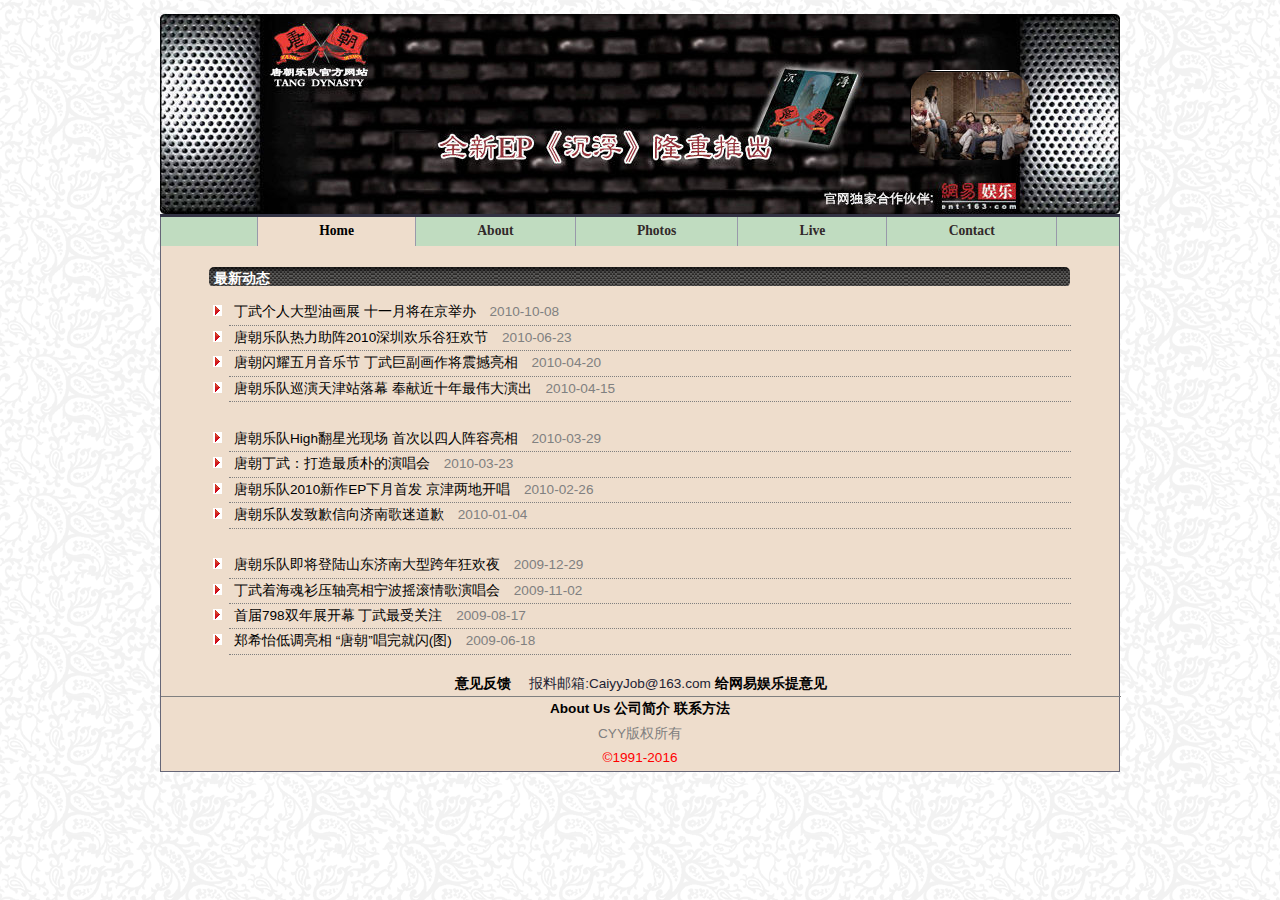
==== index.html @ 59341f4c "截止图片页面" ====
<!doctype html>
<html >
 <head>
	<meta http-equiv="Content-Type" content="text/html;charset=utf-8">
	<meta name="keywords" content="网页关键字">
    <meta name=" description" Content="网页描述文字" >
	<title>TangBand</title>
	<link rel="stylesheet" href="styles/tangband.css">
	<link rel="stylesheet" href="styles/index.css">
	<script type="text/javascript" src="scripts/global.js" ></script>
	<script type="text/javascript" src="scripts/tangband.js" ></script>
 </head>

 <body>
	 <!--头部-->
	<div id="header">
		<img src="images/logo.jpg" alt="logo of TangBand">
		
		<div id="slide" class="">
		<img id="preview" src="images/headanimation.png" alt="组合图片">
		</div>
	</div>

	<!--导航-->
	<div id="navigation">
	  <ul>
		<li><a href="index.html" >Home</a></li>
		<li><a href="about.html">About</a></li>
		<li><a href="photos.html">Photos</a></li>
		<li><a href="live.html">Live</a></li>
		<li><a href="contact.html">Contact</a></li>  
	  </ul>
	</div>

	<!--主内容区-->
	<div id="content">
		<p id="content-nav"><a href="index.html" title="主页">最新动态</a></p>
		<ul id="news">
			<li>
				<a href="http://ent.163.com/10/1008/14/6IFRIRCM00032O7F.html" >丁武个人大型油画展 十一月将在京举办
				</a>
				<span class="grey">2010-10-08</span>
			</li>

			<li>
				<a href="http://ent.163.com/10/0623/15/69SH6NTM00032PQV.html" >唐朝乐队热力助阵2010深圳欢乐谷狂欢节
				</a>
				<span class="grey">2010-06-23</span>
			</li>

			<li>
				<a href="http://ent.163.com/10/0420/14/64NJE7SN00032PQV.html" > 唐朝闪耀五月音乐节 丁武巨副画作将震撼亮相 
				</a>
				<span class="grey">2010-04-20</span>
			</li>

			<li>
				<a href="http://ent.163.com/10/0415/14/64ANCBQ300032O7F.html" > 唐朝乐队巡演天津站落幕 奉献近十年最伟大演出 
				</a>
				<span class="grey">2010-04-15</span> 
			</li>
			<br>

			<li>
				<a href="http://ent.163.com/10/0329/16/62V4M7TN00032O7F.html" title="">唐朝乐队High翻星光现场 首次以四人阵容亮相
				</a>
				<span class="grey">2010-03-29</span>
			</li>

			<li>
				<a href="http://ent.163.com/10/0323/10/62F3E98R00032PRS.html" title="">唐朝丁武：打造最质朴的演唱会
				</a>
				<span class="grey">2010-03-23</span>
			</li>

			<li>
				<a href="http://ent.163.com/10/0226/18/60FG2ST200031H0O.html" >唐朝乐队2010新作EP下月首发 京津两地开唱
				</a>
				<span class="grey">2010-02-26</span>
			</li>

			<li>
				<a href="http://ent.163.com/10/0104/19/5S74UN4P00032O7F.html" >唐朝乐队发致歉信向济南歌迷道歉
				</a>
				<span class="grey">2010-01-04</span>
			</li>

			<br>
			<li>
				<a href="http://ent.163.com/09/1229/18/5RNISAML00032PQV.html" >唐朝乐队即将登陆山东济南大型跨年狂欢夜
				</a>
				<span class="grey">2009-12-29</span>
			</li>

			<li>
				<a href="http://ent.163.com/09/1102/11/5N42PL7S00032PRS.html" >丁武着海魂衫压轴亮相宁波摇滚情歌演唱会
				</a>
				<span class="grey">2009-11-02</span>
			</li>

			<li>
				<a href="http://ent.163.com/09/0817/13/5GU2VPKS00031H0O.html" >首届798双年展开幕 丁武最受关注
				</a>
				<span class="grey">2009-08-17</span>
			</li>

			<li>
				<a href="http://news.163.com/09/0617/23/5C225DNG000120GR.html" >郑希怡低调亮相 “唐朝”唱完就闪(图)
				</a>
				<span class="grey">2009-06-18</span>
			</li>

		</ul>
	</div>

	<!--底部-->
	<div id="footer" >
		<ul id="footerul1" class="footer">
			<li><a href="http://www.163.com/special/0077450P/feedback_window.html" >意见反馈　</a></li>
			<li>报料邮箱:CaiyyJob@163.com </li>
			<li><a href="http://bbs.ent.163.com/list/entjianyi.html" >给网易娱乐提意见</a></li>

		</ul>

		<ul class="footer">
			<li><a href="#" >About Us</a></li>
			<li><a href="#" >公司简介</a></li>
			<li><a href="#" >联系方法</a></li>

		</ul>
		<p style="color:grey;">CYY版权所有</p>
		<p style="color:red;">&copy;1991-2016</p>	
	</div>
 </body>

</html>
---- styles/tangband.css ----
/*各页面公共样式*/
/*去除各浏览器各自为政的默认值*/
*{
 padding:0px;
 margin:0px;
}
body{
    /*颜色*/
	color:#fb5;
	background-image:url(../images/tangbg.gif);
    /*布局*/
    margin:1em 10%;
	width:960px;
	/*字体*/
	font-size:85%;
	font-family:"微软雅黑",Helvetica,sans-serif;
	margin-left:auto;
	margin-right:auto;
  
}
body *{
	font-size:1em;
}
a{
	/*字体*/
	font-weight:bold;
	text-decoration:none;
}
a:link{
	color:#445;	
	background-color:#C0DCC0;
}
a:visited{
	color:#345;	
	background-color:#eb6;
}
a:hover{
	color:#667;	
	background-color:#fb5;
}
a:active{
	color:#778;	
	background-color:#ec8;
}
#header{
  /*颜色*/
	color:#ec8;
	background-color:#334;	
	border-color:#667;
	
}
#slide{
	position:absolute;
	left:910px;
	top:70px;

	overflow:hidden;
	width:120px;
	height:90px;

	border-radius:2em;
	border:black;
	border-width:2em;

}
#navigation{
    /*颜色*/
	color:#455;
	background-color:#C0DCC0;	
	border-color:#667;
	/*布局*/
	background-image:url(images/navbg.png);
	background-position:bottom left;
	background-repeat:repeat-x;

	border-width:0.1em;
	border-style:solid;
	border-bottom-width:0px;
	border-top-width:0px;

	padding-left:10%;
	/*字体*/
	font-family:"Times New Roman",Helvetica,sans-serif;
}
#content{
	color:#223;
	background-color:#edc;	
	border-color:#667;

	border-width:0.1em ;
	border-style:solid;
	border-top-width:0px;
	border-bottom-width:0px;
	padding:0.5em 5%;


	/*字体*/
	line-height:1.8em;
}
.content-nav{
	color:white;
	background-image:url(../images/indexnav.png);
	background-repeat:repeat-x;
	width:856px;
	height:20px;

	padding-left:5px;
	vertical-align:center;

	border-radius:5px;

}
h1{
	font-family:"Georgia","Times New Roman",sans-serif;
	font:2.4em normal;
}
h2{
	font-family:"Georgia","Times New Roman",sans-serif;
	font:1.8em normal;
	margin-top:1em;
}
h3{
	font-family:"Georgia","Times New Roman",sans-serif;
	font:1.4em normal;
	margin-top:1em;
}
#content p{
	margin:1em 0;
}
#navigation ul{
	border-color:#99a;
	width:100%;
	overflow:hidden;
	border-left-width:0.1em;
	border-left-style:solid;
	margin-left:auto;
	margin-right:auto;
}
#navigation a:link{
	color:#32292A;
	background-color:#C0DCC0;
	border-color:#99a;
}
#navigation a:visited{
	color:#32292A;
	/*分号不要漏写，会使css不起作用*/
	background-color:#C0DCC0;
	border-color:#99a;
}
#navigation a:hover{
	color:#445;
	background-color:#EEDDCC;	
}
#navigation a:active{
	color:#667;
	background-color:#ec8;	
}
#navigation li{
	display:inline;	
}
#navigation li a{
    /*链接转换为块元素，方便设置内边距*/
	display:block;
	float:left;

	padding:0.5em 4.5em;

	/*分隔菜单项*/
	border-right:0.1em solid;

	/*字体*/
	text-decoration:none;
	font-weight:bold;
}

/*当前页面标识，让用户知道：我正在这里
指向当前页面的链接，添加到类here中*/
#navigation li a.here:link,
#navigation li a.here:visited,
#navigation li a.here:hover,
#navigation li a.here:active{
	color:black;
    background-color:#EEDDCC;
}
#footer{
	color:#223;
	background-color:#edc;	
	border-color:#667;

	border-width:0.1em ;
	border-style:solid;
	border-top-width:0px;


	/*字体*/
	line-height:1.8em;
	text-align:center;
	padding-top:10px;
}
 
.footer a:link{
	color:black;	
	background-color:transparent;

	
}
.footer a:visited{
	color:black;	
	background-color:transparent;
}
.footer a:hover{
	color:red;	
	text-decoration:underline;
	
}
.footer a:active{
	color:#778;	
	background-color:transparent;
}
.footer a{
	text-decoration:none;

}
.footer li{
	list-style:none;
	display:inline;
}
#footerul1{
	width:960px;
	border-bottom-color:grey;
	border-bottom-width:1px;
	border-bottom-style:solid;
}
/*内容区导航*/
#content-nav{
	color:white;
	background-image:url(../images/indexnav.png);
	background-repeat:repeat-x;
	width:856px;
	height:20px;

	padding-left:5px;
	vertical-align:center;

	border-radius:5px;


}
---- styles/index.css ----
a:link{
	color:white;	
	background-color:transparent;

	
}
 a:visited{
	color:white;	
	background-color:transparent;
}
 a:hover{
	color:red;	
	text-decoration:underline;
	
}
 a:active{
	color:#778;	
	background-color:transparent;
}

#news a:link{
	color:black;	
	background-color:transparent;

	
}
#news a:visited{
	color:black;	
	background-color:transparent;
}
#news a:hover{
	color:red;	
	text-decoration:underline;
	
}
#news a:active{
	color:#778;	
	background-color:transparent;
}

#news{
		padding-left:20px;
}
#news a{
	color:black;
	font-weight:normal;
	padding-left:5px;
	text-decoration:none;
}
#news li{
	border-bottom-color:grey;
	border-bottom-style:dotted;
	border-bottom-width:1px;
	/*自定义列表项图片,写在li的css中，写在ul的css中无效*/
	list-style-image:url(../images/listimage.gif);

}
.grey{
	color:grey;
	padding-left:10px;
	font-weight:normal;
}
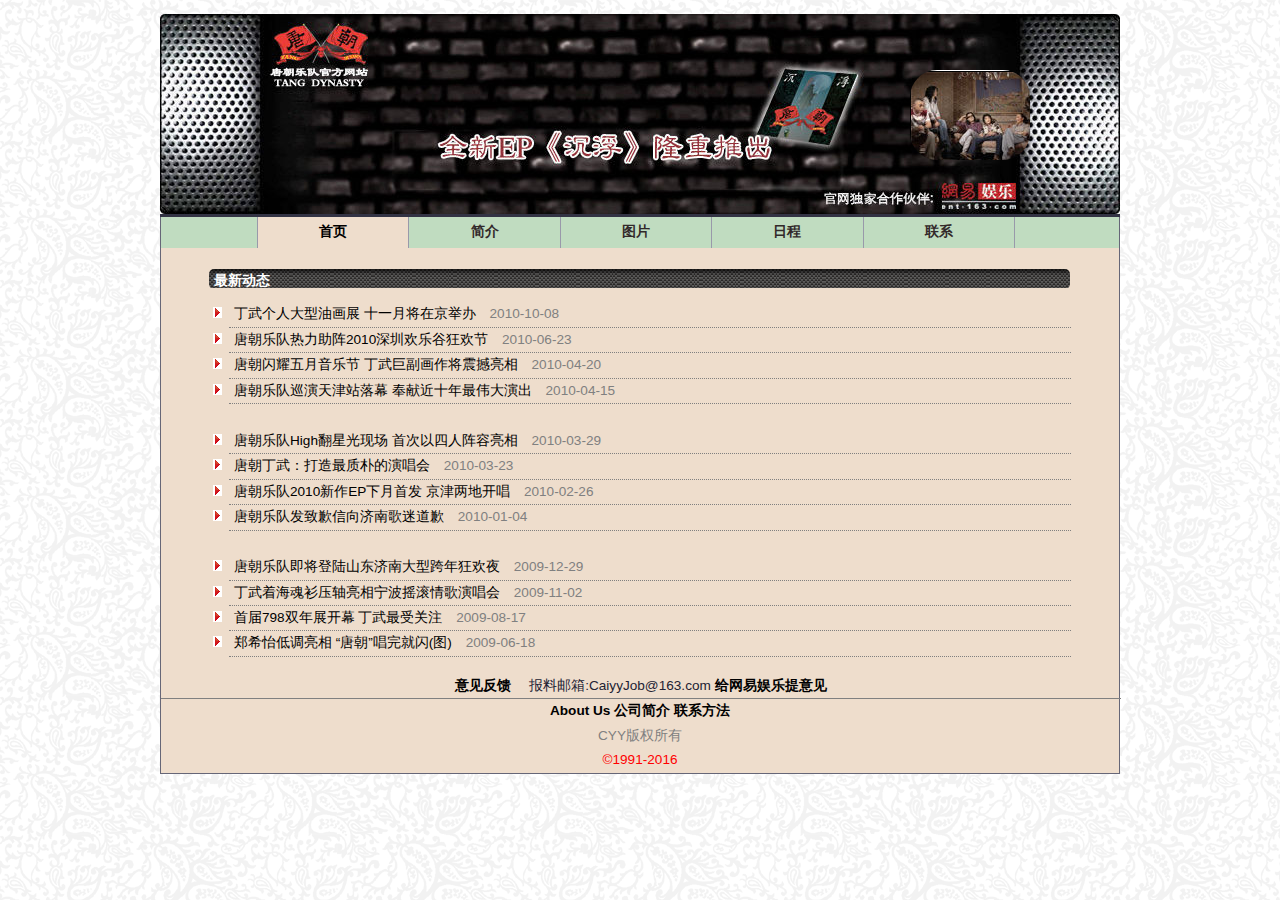
==== commit c8db1e80: "乐队最后提交" ====
--- a/index.html
+++ b/index.html
@@ -24,11 +24,11 @@
 	<!--导航-->
 	<div id="navigation">
 	  <ul>
-		<li><a href="index.html" >Home</a></li>
-		<li><a href="about.html">About</a></li>
-		<li><a href="photos.html">Photos</a></li>
-		<li><a href="live.html">Live</a></li>
-		<li><a href="contact.html">Contact</a></li>  
+		<li><a href="index.html" >首页</a></li>
+		<li><a href="about.html">简介</a></li>
+		<li><a href="photos.html">图片</a></li>
+		<li><a href="live.html">日程</a></li>
+		<li><a href="contact.html">联系</a></li>  
 	  </ul>
 	</div>
 
--- a/styles/tangband.css
+++ b/styles/tangband.css
@@ -14,7 +14,7 @@
 	width:960px;
 	/*字体*/
 	font-size:85%;
-	font-family:"微软雅黑",Helvetica,sans-serif;
+	font-family:"宋体",Helvetica,sans-serif;
 	margin-left:auto;
 	margin-right:auto;
   
@@ -70,9 +70,6 @@
 	background-color:#C0DCC0;	
 	border-color:#667;
 	/*布局*/
-	background-image:url(images/navbg.png);
-	background-position:bottom left;
-	background-repeat:repeat-x;
 
 	border-width:0.1em;
 	border-style:solid;
@@ -152,9 +149,10 @@
 	color:#445;
 	background-color:#EEDDCC;	
 }
+/*active：单击按下不松手时的状态*/
 #navigation a:active{
 	color:#667;
-	background-color:#ec8;	
+	background-color:#F4F4F4;	
 }
 #navigation li{
 	display:inline;	
@@ -242,8 +240,7 @@
 
 	padding-left:5px;
 	vertical-align:center;
-
 	border-radius:5px;
 
-
-}
+}
+
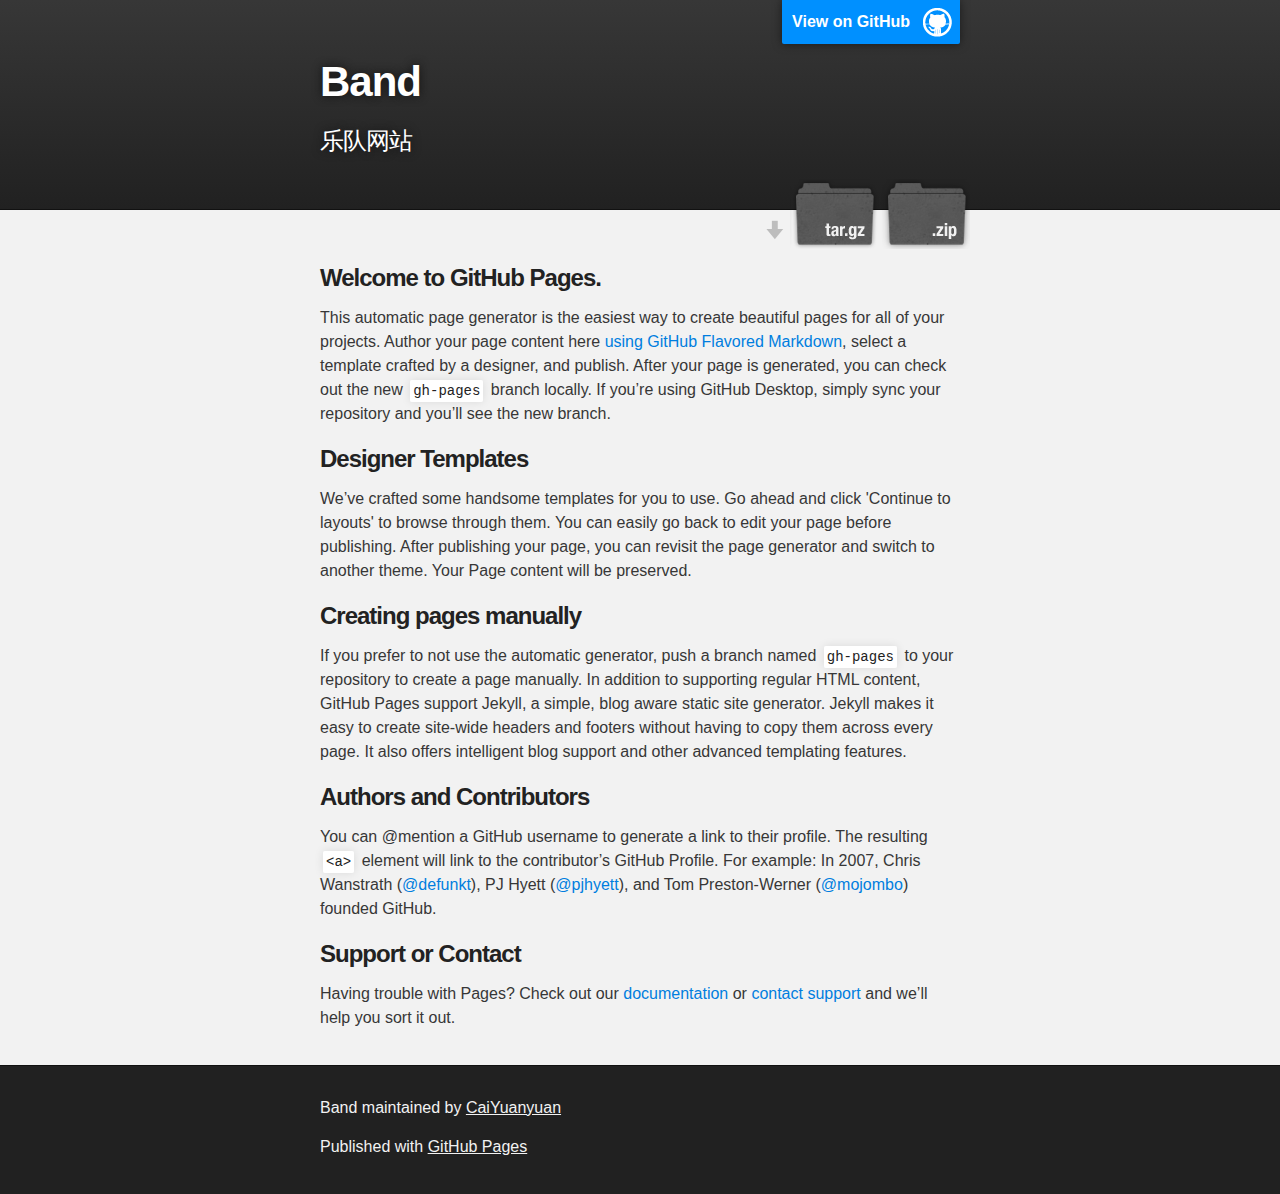
==== commit 959e9fe5: "Create gh-pages branch via GitHub" ====
--- a/index.html
+++ b/index.html
@@ -1,136 +1,72 @@
-<!doctype html>
-<html >
- <head>
-	<meta http-equiv="Content-Type" content="text/html;charset=utf-8">
-	<meta name="keywords" content="网页关键字">
-    <meta name=" description" Content="网页描述文字" >
-	<title>TangBand</title>
-	<link rel="stylesheet" href="styles/tangband.css">
-	<link rel="stylesheet" href="styles/index.css">
-	<script type="text/javascript" src="scripts/global.js" ></script>
-	<script type="text/javascript" src="scripts/tangband.js" ></script>
- </head>
+<!DOCTYPE html>
+<html>
 
- <body>
-	 <!--头部-->
-	<div id="header">
-		<img src="images/logo.jpg" alt="logo of TangBand">
-		
-		<div id="slide" class="">
-		<img id="preview" src="images/headanimation.png" alt="组合图片">
-		</div>
-	</div>
+  <head>
+    <meta charset='utf-8'>
+    <meta http-equiv="X-UA-Compatible" content="chrome=1">
+    <meta name="description" content="Band : 乐队网站">
 
-	<!--导航-->
-	<div id="navigation">
-	  <ul>
-		<li><a href="index.html" >首页</a></li>
-		<li><a href="about.html">简介</a></li>
-		<li><a href="photos.html">图片</a></li>
-		<li><a href="live.html">日程</a></li>
-		<li><a href="contact.html">联系</a></li>  
-	  </ul>
-	</div>
+    <link rel="stylesheet" type="text/css" media="screen" href="stylesheets/stylesheet.css">
 
-	<!--主内容区-->
-	<div id="content">
-		<p id="content-nav"><a href="index.html" title="主页">最新动态</a></p>
-		<ul id="news">
-			<li>
-				<a href="http://ent.163.com/10/1008/14/6IFRIRCM00032O7F.html" >丁武个人大型油画展 十一月将在京举办
-				</a>
-				<span class="grey">2010-10-08</span>
-			</li>
+    <title>Band</title>
+  </head>
 
-			<li>
-				<a href="http://ent.163.com/10/0623/15/69SH6NTM00032PQV.html" >唐朝乐队热力助阵2010深圳欢乐谷狂欢节
-				</a>
-				<span class="grey">2010-06-23</span>
-			</li>
+  <body>
 
-			<li>
-				<a href="http://ent.163.com/10/0420/14/64NJE7SN00032PQV.html" > 唐朝闪耀五月音乐节 丁武巨副画作将震撼亮相 
-				</a>
-				<span class="grey">2010-04-20</span>
-			</li>
+    <!-- HEADER -->
+    <div id="header_wrap" class="outer">
+        <header class="inner">
+          <a id="forkme_banner" href="https://github.com/CaiYuanyuan/Band">View on GitHub</a>
 
-			<li>
-				<a href="http://ent.163.com/10/0415/14/64ANCBQ300032O7F.html" > 唐朝乐队巡演天津站落幕 奉献近十年最伟大演出 
-				</a>
-				<span class="grey">2010-04-15</span> 
-			</li>
-			<br>
+          <h1 id="project_title">Band</h1>
+          <h2 id="project_tagline">乐队网站</h2>
 
-			<li>
-				<a href="http://ent.163.com/10/0329/16/62V4M7TN00032O7F.html" title="">唐朝乐队High翻星光现场 首次以四人阵容亮相
-				</a>
-				<span class="grey">2010-03-29</span>
-			</li>
+            <section id="downloads">
+              <a class="zip_download_link" href="https://github.com/CaiYuanyuan/Band/zipball/master">Download this project as a .zip file</a>
+              <a class="tar_download_link" href="https://github.com/CaiYuanyuan/Band/tarball/master">Download this project as a tar.gz file</a>
+            </section>
+        </header>
+    </div>
 
-			<li>
-				<a href="http://ent.163.com/10/0323/10/62F3E98R00032PRS.html" title="">唐朝丁武：打造最质朴的演唱会
-				</a>
-				<span class="grey">2010-03-23</span>
-			</li>
+    <!-- MAIN CONTENT -->
+    <div id="main_content_wrap" class="outer">
+      <section id="main_content" class="inner">
+        <h3>
+<a id="welcome-to-github-pages" class="anchor" href="#welcome-to-github-pages" aria-hidden="true"><span aria-hidden="true" class="octicon octicon-link"></span></a>Welcome to GitHub Pages.</h3>
 
-			<li>
-				<a href="http://ent.163.com/10/0226/18/60FG2ST200031H0O.html" >唐朝乐队2010新作EP下月首发 京津两地开唱
-				</a>
-				<span class="grey">2010-02-26</span>
-			</li>
+<p>This automatic page generator is the easiest way to create beautiful pages for all of your projects. Author your page content here <a href="https://guides.github.com/features/mastering-markdown/">using GitHub Flavored Markdown</a>, select a template crafted by a designer, and publish. After your page is generated, you can check out the new <code>gh-pages</code> branch locally. If you’re using GitHub Desktop, simply sync your repository and you’ll see the new branch.</p>
 
-			<li>
-				<a href="http://ent.163.com/10/0104/19/5S74UN4P00032O7F.html" >唐朝乐队发致歉信向济南歌迷道歉
-				</a>
-				<span class="grey">2010-01-04</span>
-			</li>
+<h3>
+<a id="designer-templates" class="anchor" href="#designer-templates" aria-hidden="true"><span aria-hidden="true" class="octicon octicon-link"></span></a>Designer Templates</h3>
 
-			<br>
-			<li>
-				<a href="http://ent.163.com/09/1229/18/5RNISAML00032PQV.html" >唐朝乐队即将登陆山东济南大型跨年狂欢夜
-				</a>
-				<span class="grey">2009-12-29</span>
-			</li>
+<p>We’ve crafted some handsome templates for you to use. Go ahead and click 'Continue to layouts' to browse through them. You can easily go back to edit your page before publishing. After publishing your page, you can revisit the page generator and switch to another theme. Your Page content will be preserved.</p>
 
-			<li>
-				<a href="http://ent.163.com/09/1102/11/5N42PL7S00032PRS.html" >丁武着海魂衫压轴亮相宁波摇滚情歌演唱会
-				</a>
-				<span class="grey">2009-11-02</span>
-			</li>
+<h3>
+<a id="creating-pages-manually" class="anchor" href="#creating-pages-manually" aria-hidden="true"><span aria-hidden="true" class="octicon octicon-link"></span></a>Creating pages manually</h3>
 
-			<li>
-				<a href="http://ent.163.com/09/0817/13/5GU2VPKS00031H0O.html" >首届798双年展开幕 丁武最受关注
-				</a>
-				<span class="grey">2009-08-17</span>
-			</li>
+<p>If you prefer to not use the automatic generator, push a branch named <code>gh-pages</code> to your repository to create a page manually. In addition to supporting regular HTML content, GitHub Pages support Jekyll, a simple, blog aware static site generator. Jekyll makes it easy to create site-wide headers and footers without having to copy them across every page. It also offers intelligent blog support and other advanced templating features.</p>
 
-			<li>
-				<a href="http://news.163.com/09/0617/23/5C225DNG000120GR.html" >郑希怡低调亮相 “唐朝”唱完就闪(图)
-				</a>
-				<span class="grey">2009-06-18</span>
-			</li>
+<h3>
+<a id="authors-and-contributors" class="anchor" href="#authors-and-contributors" aria-hidden="true"><span aria-hidden="true" class="octicon octicon-link"></span></a>Authors and Contributors</h3>
 
-		</ul>
-	</div>
+<p>You can @mention a GitHub username to generate a link to their profile. The resulting <code>&lt;a&gt;</code> element will link to the contributor’s GitHub Profile. For example: In 2007, Chris Wanstrath (<a href="https://github.com/defunkt" class="user-mention">@defunkt</a>), PJ Hyett (<a href="https://github.com/pjhyett" class="user-mention">@pjhyett</a>), and Tom Preston-Werner (<a href="https://github.com/mojombo" class="user-mention">@mojombo</a>) founded GitHub.</p>
 
-	<!--底部-->
-	<div id="footer" >
-		<ul id="footerul1" class="footer">
-			<li><a href="http://www.163.com/special/0077450P/feedback_window.html" >意见反馈　</a></li>
-			<li>报料邮箱:CaiyyJob@163.com </li>
-			<li><a href="http://bbs.ent.163.com/list/entjianyi.html" >给网易娱乐提意见</a></li>
+<h3>
+<a id="support-or-contact" class="anchor" href="#support-or-contact" aria-hidden="true"><span aria-hidden="true" class="octicon octicon-link"></span></a>Support or Contact</h3>
 
-		</ul>
+<p>Having trouble with Pages? Check out our <a href="https://help.github.com/pages">documentation</a> or <a href="https://github.com/contact">contact support</a> and we’ll help you sort it out.</p>
+      </section>
+    </div>
 
-		<ul class="footer">
-			<li><a href="#" >About Us</a></li>
-			<li><a href="#" >公司简介</a></li>
-			<li><a href="#" >联系方法</a></li>
+    <!-- FOOTER  -->
+    <div id="footer_wrap" class="outer">
+      <footer class="inner">
+        <p class="copyright">Band maintained by <a href="https://github.com/CaiYuanyuan">CaiYuanyuan</a></p>
+        <p>Published with <a href="https://pages.github.com">GitHub Pages</a></p>
+      </footer>
+    </div>
 
-		</ul>
-		<p style="color:grey;">CYY版权所有</p>
-		<p style="color:red;">&copy;1991-2016</p>	
-	</div>
- </body>
+    
 
+  </body>
 </html>
--- a/stylesheets/stylesheet.css
+++ b/stylesheets/stylesheet.css
@@ -0,0 +1,425 @@
+/*******************************************************************************
+Slate Theme for GitHub Pages
+by Jason Costello, @jsncostello
+*******************************************************************************/
+
+@import url(github-light.css);
+
+/*******************************************************************************
+MeyerWeb Reset
+*******************************************************************************/
+
+html, body, div, span, applet, object, iframe,
+h1, h2, h3, h4, h5, h6, p, blockquote, pre,
+a, abbr, acronym, address, big, cite, code,
+del, dfn, em, img, ins, kbd, q, s, samp,
+small, strike, strong, sub, sup, tt, var,
+b, u, i, center,
+dl, dt, dd, ol, ul, li,
+fieldset, form, label, legend,
+table, caption, tbody, tfoot, thead, tr, th, td,
+article, aside, canvas, details, embed,
+figure, figcaption, footer, header, hgroup,
+menu, nav, output, ruby, section, summary,
+time, mark, audio, video {
+  margin: 0;
+  padding: 0;
+  border: 0;
+  font: inherit;
+  vertical-align: baseline;
+}
+
+/* HTML5 display-role reset for older browsers */
+article, aside, details, figcaption, figure,
+footer, header, hgroup, menu, nav, section {
+  display: block;
+}
+
+ol, ul {
+  list-style: none;
+}
+
+table {
+  border-collapse: collapse;
+  border-spacing: 0;
+}
+
+/*******************************************************************************
+Theme Styles
+*******************************************************************************/
+
+body {
+  box-sizing: border-box;
+  color:#373737;
+  background: #212121;
+  font-size: 16px;
+  font-family: 'Myriad Pro', Calibri, Helvetica, Arial, sans-serif;
+  line-height: 1.5;
+  -webkit-font-smoothing: antialiased;
+}
+
+h1, h2, h3, h4, h5, h6 {
+  margin: 10px 0;
+  font-weight: 700;
+  color:#222222;
+  font-family: 'Lucida Grande', 'Calibri', Helvetica, Arial, sans-serif;
+  letter-spacing: -1px;
+}
+
+h1 {
+  font-size: 36px;
+  font-weight: 700;
+}
+
+h2 {
+  padding-bottom: 10px;
+  font-size: 32px;
+  background: url('../images/bg_hr.png') repeat-x bottom;
+}
+
+h3 {
+  font-size: 24px;
+}
+
+h4 {
+  font-size: 21px;
+}
+
+h5 {
+  font-size: 18px;
+}
+
+h6 {
+  font-size: 16px;
+}
+
+p {
+  margin: 10px 0 15px 0;
+}
+
+footer p {
+  color: #f2f2f2;
+}
+
+a {
+  text-decoration: none;
+  color: #007edf;
+  text-shadow: none;
+
+  transition: color 0.5s ease;
+  transition: text-shadow 0.5s ease;
+  -webkit-transition: color 0.5s ease;
+  -webkit-transition: text-shadow 0.5s ease;
+  -moz-transition: color 0.5s ease;
+  -moz-transition: text-shadow 0.5s ease;
+  -o-transition: color 0.5s ease;
+  -o-transition: text-shadow 0.5s ease;
+  -ms-transition: color 0.5s ease;
+  -ms-transition: text-shadow 0.5s ease;
+}
+
+a:hover, a:focus {text-decoration: underline;}
+
+footer a {
+  color: #F2F2F2;
+  text-decoration: underline;
+}
+
+em {
+  font-style: italic;
+}
+
+strong {
+  font-weight: bold;
+}
+
+img {
+  position: relative;
+  margin: 0 auto;
+  max-width: 739px;
+  padding: 5px;
+  margin: 10px 0 10px 0;
+  border: 1px solid #ebebeb;
+
+  box-shadow: 0 0 5px #ebebeb;
+  -webkit-box-shadow: 0 0 5px #ebebeb;
+  -moz-box-shadow: 0 0 5px #ebebeb;
+  -o-box-shadow: 0 0 5px #ebebeb;
+  -ms-box-shadow: 0 0 5px #ebebeb;
+}
+
+p img {
+  display: inline;
+  margin: 0;
+  padding: 0;
+  vertical-align: middle;
+  text-align: center;
+  border: none;
+}
+
+pre, code {
+  width: 100%;
+  color: #222;
+  background-color: #fff;
+
+  font-family: Monaco, "Bitstream Vera Sans Mono", "Lucida Console", Terminal, monospace;
+  font-size: 14px;
+
+  border-radius: 2px;
+  -moz-border-radius: 2px;
+  -webkit-border-radius: 2px;
+}
+
+pre {
+  width: 100%;
+  padding: 10px;
+  box-shadow: 0 0 10px rgba(0,0,0,.1);
+  overflow: auto;
+}
+
+code {
+  padding: 3px;
+  margin: 0 3px;
+  box-shadow: 0 0 10px rgba(0,0,0,.1);
+}
+
+pre code {
+  display: block;
+  box-shadow: none;
+}
+
+blockquote {
+  color: #666;
+  margin-bottom: 20px;
+  padding: 0 0 0 20px;
+  border-left: 3px solid #bbb;
+}
+
+
+ul, ol, dl {
+  margin-bottom: 15px
+}
+
+ul {
+  list-style-position: inside;
+  list-style: disc;
+  padding-left: 20px;
+}
+
+ol {
+  list-style-position: inside;
+  list-style: decimal;
+  padding-left: 20px;
+}
+
+dl dt {
+  font-weight: bold;
+}
+
+dl dd {
+  padding-left: 20px;
+  font-style: italic;
+}
+
+dl p {
+  padding-left: 20px;
+  font-style: italic;
+}
+
+hr {
+  height: 1px;
+  margin-bottom: 5px;
+  border: none;
+  background: url('../images/bg_hr.png') repeat-x center;
+}
+
+table {
+  border: 1px solid #373737;
+  margin-bottom: 20px;
+  text-align: left;
+ }
+
+th {
+  font-family: 'Lucida Grande', 'Helvetica Neue', Helvetica, Arial, sans-serif;
+  padding: 10px;
+  background: #373737;
+  color: #fff;
+ }
+
+td {
+  padding: 10px;
+  border: 1px solid #373737;
+ }
+
+form {
+  background: #f2f2f2;
+  padding: 20px;
+}
+
+/*******************************************************************************
+Full-Width Styles
+*******************************************************************************/
+
+.outer {
+  width: 100%;
+}
+
+.inner {
+  position: relative;
+  max-width: 640px;
+  padding: 20px 10px;
+  margin: 0 auto;
+}
+
+#forkme_banner {
+  display: block;
+  position: absolute;
+  top:0;
+  right: 10px;
+  z-index: 10;
+  padding: 10px 50px 10px 10px;
+  color: #fff;
+  background: url('../images/blacktocat.png') #0090ff no-repeat 95% 50%;
+  font-weight: 700;
+  box-shadow: 0 0 10px rgba(0,0,0,.5);
+  border-bottom-left-radius: 2px;
+  border-bottom-right-radius: 2px;
+}
+
+#header_wrap {
+  background: #212121;
+  background: -moz-linear-gradient(top, #373737, #212121);
+  background: -webkit-linear-gradient(top, #373737, #212121);
+  background: -ms-linear-gradient(top, #373737, #212121);
+  background: -o-linear-gradient(top, #373737, #212121);
+  background: linear-gradient(top, #373737, #212121);
+}
+
+#header_wrap .inner {
+  padding: 50px 10px 30px 10px;
+}
+
+#project_title {
+  margin: 0;
+  color: #fff;
+  font-size: 42px;
+  font-weight: 700;
+  text-shadow: #111 0px 0px 10px;
+}
+
+#project_tagline {
+  color: #fff;
+  font-size: 24px;
+  font-weight: 300;
+  background: none;
+  text-shadow: #111 0px 0px 10px;
+}
+
+#downloads {
+  position: absolute;
+  width: 210px;
+  z-index: 10;
+  bottom: -40px;
+  right: 0;
+  height: 70px;
+  background: url('../images/icon_download.png') no-repeat 0% 90%;
+}
+
+.zip_download_link {
+  display: block;
+  float: right;
+  width: 90px;
+  height:70px;
+  text-indent: -5000px;
+  overflow: hidden;
+  background: url(../images/sprite_download.png) no-repeat bottom left;
+}
+
+.tar_download_link {
+  display: block;
+  float: right;
+  width: 90px;
+  height:70px;
+  text-indent: -5000px;
+  overflow: hidden;
+  background: url(../images/sprite_download.png) no-repeat bottom right;
+  margin-left: 10px;
+}
+
+.zip_download_link:hover {
+  background: url(../images/sprite_download.png) no-repeat top left;
+}
+
+.tar_download_link:hover {
+  background: url(../images/sprite_download.png) no-repeat top right;
+}
+
+#main_content_wrap {
+  background: #f2f2f2;
+  border-top: 1px solid #111;
+  border-bottom: 1px solid #111;
+}
+
+#main_content {
+  padding-top: 40px;
+}
+
+#footer_wrap {
+  background: #212121;
+}
+
+
+
+/*******************************************************************************
+Small Device Styles
+*******************************************************************************/
+
+@media screen and (max-width: 480px) {
+  body {
+    font-size:14px;
+  }
+
+  #downloads {
+    display: none;
+  }
+
+  .inner {
+    min-width: 320px;
+    max-width: 480px;
+  }
+
+  #project_title {
+  font-size: 32px;
+  }
+
+  h1 {
+    font-size: 28px;
+  }
+
+  h2 {
+    font-size: 24px;
+  }
+
+  h3 {
+    font-size: 21px;
+  }
+
+  h4 {
+    font-size: 18px;
+  }
+
+  h5 {
+    font-size: 14px;
+  }
+
+  h6 {
+    font-size: 12px;
+  }
+
+  code, pre {
+    min-width: 320px;
+    max-width: 480px;
+    font-size: 11px;
+  }
+
+}
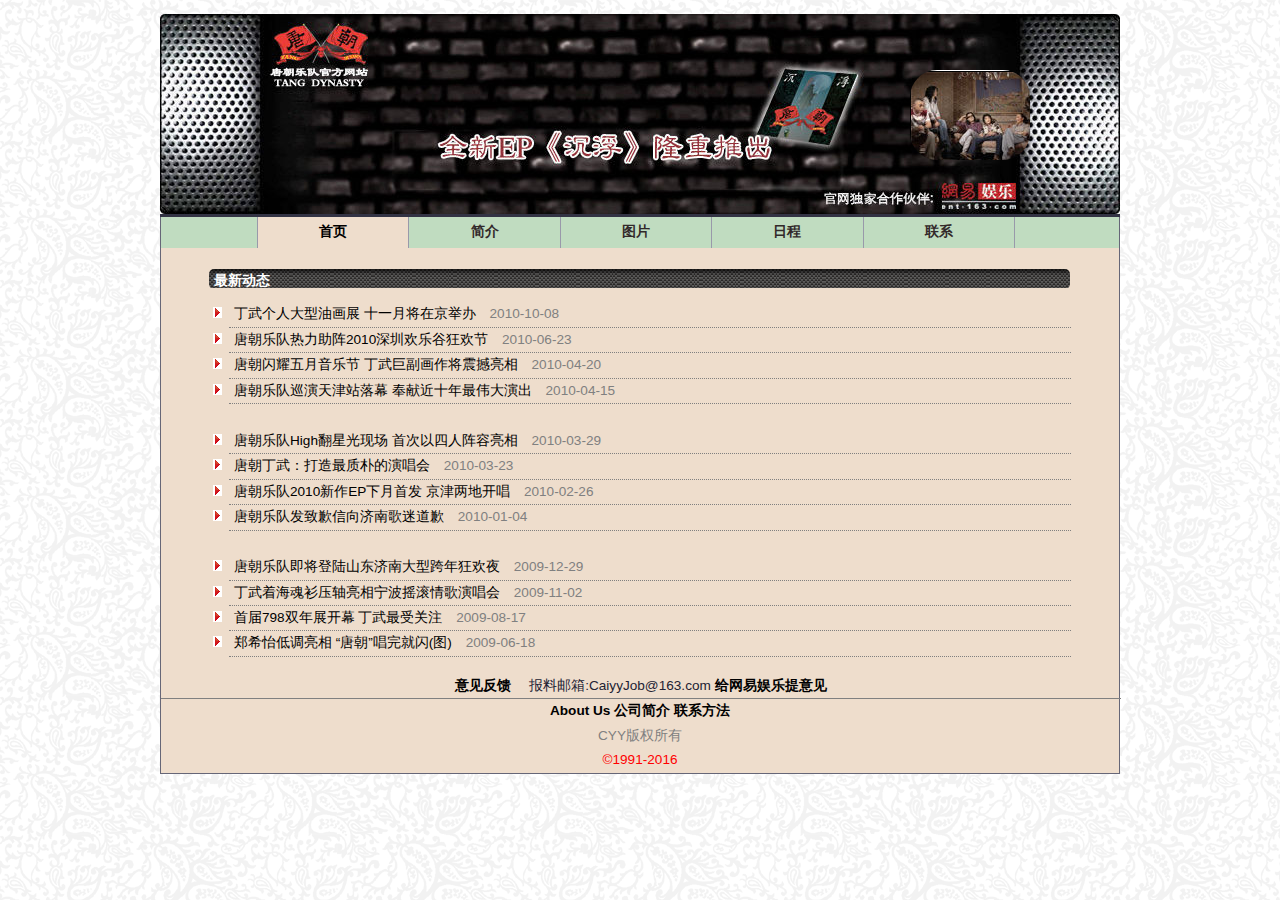
==== commit 5dfe1c0d: "my own pages" ====
--- a/index.html
+++ b/index.html
@@ -1,72 +1,136 @@
-<!DOCTYPE html>
-<html>
+<!doctype html>
+<html >
+ <head>
+	<meta http-equiv="Content-Type" content="text/html;charset=utf-8">
+	<meta name="keywords" content="网页关键字">
+    <meta name=" description" Content="网页描述文字" >
+	<title>TangBand</title>
+	<link rel="stylesheet" href="styles/tangband.css">
+	<link rel="stylesheet" href="styles/index.css">
+	<script type="text/javascript" src="scripts/global.js" ></script>
+	<script type="text/javascript" src="scripts/tangband.js" ></script>
+ </head>
 
-  <head>
-    <meta charset='utf-8'>
-    <meta http-equiv="X-UA-Compatible" content="chrome=1">
-    <meta name="description" content="Band : 乐队网站">
+ <body>
+	 <!--头部-->
+	<div id="header">
+		<img src="images/logo.jpg" alt="logo of TangBand">
+		
+		<div id="slide" class="">
+		<img id="preview" src="images/headanimation.png" alt="组合图片">
+		</div>
+	</div>
 
-    <link rel="stylesheet" type="text/css" media="screen" href="stylesheets/stylesheet.css">
+	<!--导航-->
+	<div id="navigation">
+	  <ul>
+		<li><a href="index.html" >首页</a></li>
+		<li><a href="about.html">简介</a></li>
+		<li><a href="photos.html">图片</a></li>
+		<li><a href="live.html">日程</a></li>
+		<li><a href="contact.html">联系</a></li>  
+	  </ul>
+	</div>
 
-    <title>Band</title>
-  </head>
+	<!--主内容区-->
+	<div id="content">
+		<p id="content-nav"><a href="index.html" title="主页">最新动态</a></p>
+		<ul id="news">
+			<li>
+				<a href="http://ent.163.com/10/1008/14/6IFRIRCM00032O7F.html" >丁武个人大型油画展 十一月将在京举办
+				</a>
+				<span class="grey">2010-10-08</span>
+			</li>
 
-  <body>
+			<li>
+				<a href="http://ent.163.com/10/0623/15/69SH6NTM00032PQV.html" >唐朝乐队热力助阵2010深圳欢乐谷狂欢节
+				</a>
+				<span class="grey">2010-06-23</span>
+			</li>
 
-    <!-- HEADER -->
-    <div id="header_wrap" class="outer">
-        <header class="inner">
-          <a id="forkme_banner" href="https://github.com/CaiYuanyuan/Band">View on GitHub</a>
+			<li>
+				<a href="http://ent.163.com/10/0420/14/64NJE7SN00032PQV.html" > 唐朝闪耀五月音乐节 丁武巨副画作将震撼亮相 
+				</a>
+				<span class="grey">2010-04-20</span>
+			</li>
 
-          <h1 id="project_title">Band</h1>
-          <h2 id="project_tagline">乐队网站</h2>
+			<li>
+				<a href="http://ent.163.com/10/0415/14/64ANCBQ300032O7F.html" > 唐朝乐队巡演天津站落幕 奉献近十年最伟大演出 
+				</a>
+				<span class="grey">2010-04-15</span> 
+			</li>
+			<br>
 
-            <section id="downloads">
-              <a class="zip_download_link" href="https://github.com/CaiYuanyuan/Band/zipball/master">Download this project as a .zip file</a>
-              <a class="tar_download_link" href="https://github.com/CaiYuanyuan/Band/tarball/master">Download this project as a tar.gz file</a>
-            </section>
-        </header>
-    </div>
+			<li>
+				<a href="http://ent.163.com/10/0329/16/62V4M7TN00032O7F.html" title="">唐朝乐队High翻星光现场 首次以四人阵容亮相
+				</a>
+				<span class="grey">2010-03-29</span>
+			</li>
 
-    <!-- MAIN CONTENT -->
-    <div id="main_content_wrap" class="outer">
-      <section id="main_content" class="inner">
-        <h3>
-<a id="welcome-to-github-pages" class="anchor" href="#welcome-to-github-pages" aria-hidden="true"><span aria-hidden="true" class="octicon octicon-link"></span></a>Welcome to GitHub Pages.</h3>
+			<li>
+				<a href="http://ent.163.com/10/0323/10/62F3E98R00032PRS.html" title="">唐朝丁武：打造最质朴的演唱会
+				</a>
+				<span class="grey">2010-03-23</span>
+			</li>
 
-<p>This automatic page generator is the easiest way to create beautiful pages for all of your projects. Author your page content here <a href="https://guides.github.com/features/mastering-markdown/">using GitHub Flavored Markdown</a>, select a template crafted by a designer, and publish. After your page is generated, you can check out the new <code>gh-pages</code> branch locally. If you’re using GitHub Desktop, simply sync your repository and you’ll see the new branch.</p>
+			<li>
+				<a href="http://ent.163.com/10/0226/18/60FG2ST200031H0O.html" >唐朝乐队2010新作EP下月首发 京津两地开唱
+				</a>
+				<span class="grey">2010-02-26</span>
+			</li>
 
-<h3>
-<a id="designer-templates" class="anchor" href="#designer-templates" aria-hidden="true"><span aria-hidden="true" class="octicon octicon-link"></span></a>Designer Templates</h3>
+			<li>
+				<a href="http://ent.163.com/10/0104/19/5S74UN4P00032O7F.html" >唐朝乐队发致歉信向济南歌迷道歉
+				</a>
+				<span class="grey">2010-01-04</span>
+			</li>
 
-<p>We’ve crafted some handsome templates for you to use. Go ahead and click 'Continue to layouts' to browse through them. You can easily go back to edit your page before publishing. After publishing your page, you can revisit the page generator and switch to another theme. Your Page content will be preserved.</p>
+			<br>
+			<li>
+				<a href="http://ent.163.com/09/1229/18/5RNISAML00032PQV.html" >唐朝乐队即将登陆山东济南大型跨年狂欢夜
+				</a>
+				<span class="grey">2009-12-29</span>
+			</li>
 
-<h3>
-<a id="creating-pages-manually" class="anchor" href="#creating-pages-manually" aria-hidden="true"><span aria-hidden="true" class="octicon octicon-link"></span></a>Creating pages manually</h3>
+			<li>
+				<a href="http://ent.163.com/09/1102/11/5N42PL7S00032PRS.html" >丁武着海魂衫压轴亮相宁波摇滚情歌演唱会
+				</a>
+				<span class="grey">2009-11-02</span>
+			</li>
 
-<p>If you prefer to not use the automatic generator, push a branch named <code>gh-pages</code> to your repository to create a page manually. In addition to supporting regular HTML content, GitHub Pages support Jekyll, a simple, blog aware static site generator. Jekyll makes it easy to create site-wide headers and footers without having to copy them across every page. It also offers intelligent blog support and other advanced templating features.</p>
+			<li>
+				<a href="http://ent.163.com/09/0817/13/5GU2VPKS00031H0O.html" >首届798双年展开幕 丁武最受关注
+				</a>
+				<span class="grey">2009-08-17</span>
+			</li>
 
-<h3>
-<a id="authors-and-contributors" class="anchor" href="#authors-and-contributors" aria-hidden="true"><span aria-hidden="true" class="octicon octicon-link"></span></a>Authors and Contributors</h3>
+			<li>
+				<a href="http://news.163.com/09/0617/23/5C225DNG000120GR.html" >郑希怡低调亮相 “唐朝”唱完就闪(图)
+				</a>
+				<span class="grey">2009-06-18</span>
+			</li>
 
-<p>You can @mention a GitHub username to generate a link to their profile. The resulting <code>&lt;a&gt;</code> element will link to the contributor’s GitHub Profile. For example: In 2007, Chris Wanstrath (<a href="https://github.com/defunkt" class="user-mention">@defunkt</a>), PJ Hyett (<a href="https://github.com/pjhyett" class="user-mention">@pjhyett</a>), and Tom Preston-Werner (<a href="https://github.com/mojombo" class="user-mention">@mojombo</a>) founded GitHub.</p>
+		</ul>
+	</div>
 
-<h3>
-<a id="support-or-contact" class="anchor" href="#support-or-contact" aria-hidden="true"><span aria-hidden="true" class="octicon octicon-link"></span></a>Support or Contact</h3>
+	<!--底部-->
+	<div id="footer" >
+		<ul id="footerul1" class="footer">
+			<li><a href="http://www.163.com/special/0077450P/feedback_window.html" >意见反馈　</a></li>
+			<li>报料邮箱:CaiyyJob@163.com </li>
+			<li><a href="http://bbs.ent.163.com/list/entjianyi.html" >给网易娱乐提意见</a></li>
 
-<p>Having trouble with Pages? Check out our <a href="https://help.github.com/pages">documentation</a> or <a href="https://github.com/contact">contact support</a> and we’ll help you sort it out.</p>
-      </section>
-    </div>
+		</ul>
 
-    <!-- FOOTER  -->
-    <div id="footer_wrap" class="outer">
-      <footer class="inner">
-        <p class="copyright">Band maintained by <a href="https://github.com/CaiYuanyuan">CaiYuanyuan</a></p>
-        <p>Published with <a href="https://pages.github.com">GitHub Pages</a></p>
-      </footer>
-    </div>
+		<ul class="footer">
+			<li><a href="#" >About Us</a></li>
+			<li><a href="#" >公司简介</a></li>
+			<li><a href="#" >联系方法</a></li>
 
-    
+		</ul>
+		<p style="color:grey;">CYY版权所有</p>
+		<p style="color:red;">&copy;1991-2016</p>	
+	</div>
+ </body>
 
-  </body>
 </html>
--- a/styles/tangband.css
+++ b/styles/tangband.css
@@ -0,0 +1,246 @@
+
+/*各页面公共样式*/
+/*去除各浏览器各自为政的默认值*/
+*{
+ padding:0px;
+ margin:0px;
+}
+body{
+    /*颜色*/
+	color:#fb5;
+	background-image:url(../images/tangbg.gif);
+    /*布局*/
+    margin:1em 10%;
+	width:960px;
+	/*字体*/
+	font-size:85%;
+	font-family:"宋体",Helvetica,sans-serif;
+	margin-left:auto;
+	margin-right:auto;
+  
+}
+body *{
+	font-size:1em;
+}
+a{
+	/*字体*/
+	font-weight:bold;
+	text-decoration:none;
+}
+a:link{
+	color:#445;	
+	background-color:#C0DCC0;
+}
+a:visited{
+	color:#345;	
+	background-color:#eb6;
+}
+a:hover{
+	color:#667;	
+	background-color:#fb5;
+}
+a:active{
+	color:#778;	
+	background-color:#ec8;
+}
+#header{
+  /*颜色*/
+	color:#ec8;
+	background-color:#334;	
+	border-color:#667;
+	
+}
+#slide{
+	position:absolute;
+	left:910px;
+	top:70px;
+
+	overflow:hidden;
+	width:120px;
+	height:90px;
+
+	border-radius:2em;
+	border:black;
+	border-width:2em;
+
+}
+#navigation{
+    /*颜色*/
+	color:#455;
+	background-color:#C0DCC0;	
+	border-color:#667;
+	/*布局*/
+
+	border-width:0.1em;
+	border-style:solid;
+	border-bottom-width:0px;
+	border-top-width:0px;
+
+	padding-left:10%;
+	/*字体*/
+	font-family:"Times New Roman",Helvetica,sans-serif;
+}
+#content{
+	color:#223;
+	background-color:#edc;	
+	border-color:#667;
+
+	border-width:0.1em ;
+	border-style:solid;
+	border-top-width:0px;
+	border-bottom-width:0px;
+	padding:0.5em 5%;
+
+
+	/*字体*/
+	line-height:1.8em;
+}
+.content-nav{
+	color:white;
+	background-image:url(../images/indexnav.png);
+	background-repeat:repeat-x;
+	width:856px;
+	height:20px;
+
+	padding-left:5px;
+	vertical-align:center;
+
+	border-radius:5px;
+
+}
+h1{
+	font-family:"Georgia","Times New Roman",sans-serif;
+	font:2.4em normal;
+}
+h2{
+	font-family:"Georgia","Times New Roman",sans-serif;
+	font:1.8em normal;
+	margin-top:1em;
+}
+h3{
+	font-family:"Georgia","Times New Roman",sans-serif;
+	font:1.4em normal;
+	margin-top:1em;
+}
+#content p{
+	margin:1em 0;
+}
+#navigation ul{
+	border-color:#99a;
+	width:100%;
+	overflow:hidden;
+	border-left-width:0.1em;
+	border-left-style:solid;
+	margin-left:auto;
+	margin-right:auto;
+}
+#navigation a:link{
+	color:#32292A;
+	background-color:#C0DCC0;
+	border-color:#99a;
+}
+#navigation a:visited{
+	color:#32292A;
+	/*分号不要漏写，会使css不起作用*/
+	background-color:#C0DCC0;
+	border-color:#99a;
+}
+#navigation a:hover{
+	color:#445;
+	background-color:#EEDDCC;	
+}
+/*active：单击按下不松手时的状态*/
+#navigation a:active{
+	color:#667;
+	background-color:#F4F4F4;	
+}
+#navigation li{
+	display:inline;	
+}
+#navigation li a{
+    /*链接转换为块元素，方便设置内边距*/
+	display:block;
+	float:left;
+
+	padding:0.5em 4.5em;
+
+	/*分隔菜单项*/
+	border-right:0.1em solid;
+
+	/*字体*/
+	text-decoration:none;
+	font-weight:bold;
+}
+
+/*当前页面标识，让用户知道：我正在这里
+指向当前页面的链接，添加到类here中*/
+#navigation li a.here:link,
+#navigation li a.here:visited,
+#navigation li a.here:hover,
+#navigation li a.here:active{
+	color:black;
+    background-color:#EEDDCC;
+}
+#footer{
+	color:#223;
+	background-color:#edc;	
+	border-color:#667;
+
+	border-width:0.1em ;
+	border-style:solid;
+	border-top-width:0px;
+
+
+	/*字体*/
+	line-height:1.8em;
+	text-align:center;
+	padding-top:10px;
+}
+ 
+.footer a:link{
+	color:black;	
+	background-color:transparent;
+
+	
+}
+.footer a:visited{
+	color:black;	
+	background-color:transparent;
+}
+.footer a:hover{
+	color:red;	
+	text-decoration:underline;
+	
+}
+.footer a:active{
+	color:#778;	
+	background-color:transparent;
+}
+.footer a{
+	text-decoration:none;
+
+}
+.footer li{
+	list-style:none;
+	display:inline;
+}
+#footerul1{
+	width:960px;
+	border-bottom-color:grey;
+	border-bottom-width:1px;
+	border-bottom-style:solid;
+}
+/*内容区导航*/
+#content-nav{
+	color:white;
+	background-image:url(../images/indexnav.png);
+	background-repeat:repeat-x;
+	width:856px;
+	height:20px;
+
+	padding-left:5px;
+	vertical-align:center;
+	border-radius:5px;
+
+}
+
--- a/styles/index.css
+++ b/styles/index.css
@@ -0,0 +1,62 @@
+a:link{
+	color:white;	
+	background-color:transparent;
+
+	
+}
+ a:visited{
+	color:white;	
+	background-color:transparent;
+}
+ a:hover{
+	color:red;	
+	text-decoration:underline;
+	
+}
+ a:active{
+	color:#778;	
+	background-color:transparent;
+}
+
+#news a:link{
+	color:black;	
+	background-color:transparent;
+
+	
+}
+#news a:visited{
+	color:black;	
+	background-color:transparent;
+}
+#news a:hover{
+	color:red;	
+	text-decoration:underline;
+	
+}
+#news a:active{
+	color:#778;	
+	background-color:transparent;
+}
+
+#news{
+		padding-left:20px;
+}
+#news a{
+	color:black;
+	font-weight:normal;
+	padding-left:5px;
+	text-decoration:none;
+}
+#news li{
+	border-bottom-color:grey;
+	border-bottom-style:dotted;
+	border-bottom-width:1px;
+	/*自定义列表项图片,写在li的css中，写在ul的css中无效*/
+	list-style-image:url(../images/listimage.gif);
+
+}
+.grey{
+	color:grey;
+	padding-left:10px;
+	font-weight:normal;
+}
